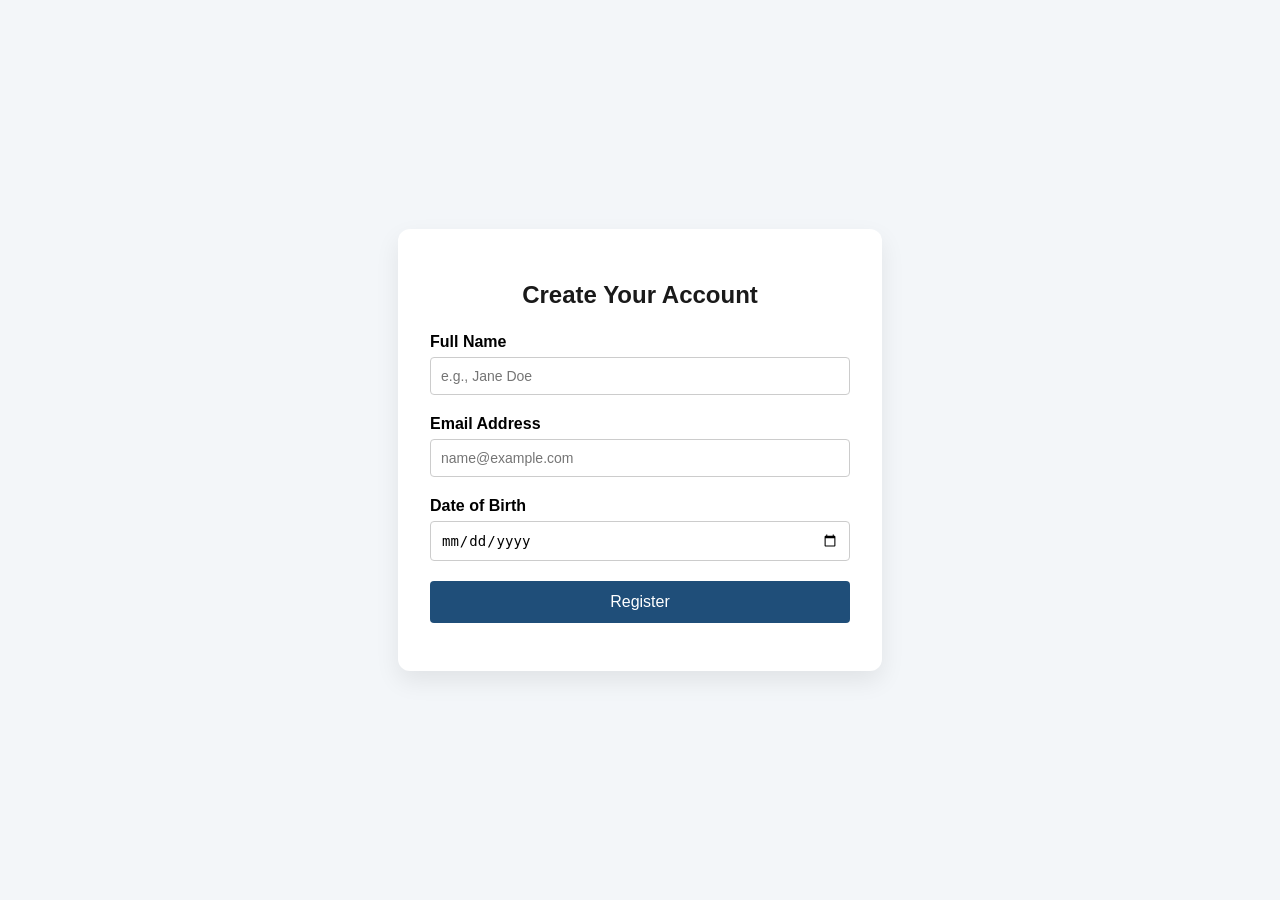
==== frontend/index.html @ 736e7178 "1st load 1st load" ====
<!DOCTYPE html>
<html lang="en">
<head>
  <meta charset="UTF-8">
  <meta name="viewport" content="width=device-width, initial-scale=1.0">
  <title>GBS Corner Shop - Sign up</title>
  <link rel="stylesheet" href="style.css">
</head>
<body>
  <div class="form-card">
    <h2>Create Your Account</h2>
    <form id="registrationForm" method="POST" novalidate>

      <div class="form-group" id="groupFullName">
        <label for="fullName">Full Name</label>
        <input type="text" id="fullName" placeholder="e.g., Jane Doe">
        <div class="error-message">Please enter your full name.</div>
      </div>

      <div class="form-group" id="groupEmail">
        <label for="email">Email Address</label>
        <input type="email" id="email" placeholder="name@example.com">
        <div class="error-message">Please enter a valid email address.</div>
      </div>

      <div class="form-group" id="groupDob">
        <label for="dob">Date of Birth</label>
        <input type="date" id="dob">
        <div class="error-message">You must be at least 16 years old.</div>
      </div>

      <button type="submit" class="submit-btn">Register</button>
      <p id="result"></p>
    </form>
  </div>
  <script src="script.js"></script>
</body>
</html>
---- frontend/style.css ----
body {
  font-family: Arial, sans-serif;
  background-color: #f3f6f9;
  display: flex;
  justify-content: center;
  align-items: center;
  min-height: 100vh;
  margin: 0;
}
.form-card {
  background: #ffffff;
  padding: 32px;
  border-radius: 12px;
  box-shadow: 0 10px 25px rgba(0, 0, 0, 0.08);
  width: 100%;
  max-width: 420px;
}
.form-card h2 {
  text-align: center;
  color: #1a1a1a;
  margin-bottom: 24px;
}
.form-group {
  margin-bottom: 20px;
}
.form-group label {
  display: block;
  font-weight: bold;
  margin-bottom: 6px;
}
.form-group input {
  width: 100%;
  box-sizing: border-box;
  padding: 10px;
  border: 1px solid #ccc;
  border-radius: 4px;
  font-size: 14px;
}
.error-message {
  display: none;
  color: #c0392b;
  font-size: 13px;
  margin-top: 4px;
}
.form-group.error input   { border-color: #c0392b; }
.form-group.error .error-message { display: block; }
.form-group.success input { border-color: #27ae60; }
.submit-btn {
  width: 100%;
  padding: 12px;
  background: #1f4e79;
  color: #ffffff;
  border: none;
  border-radius: 4px;
  font-size: 16px;
  cursor: pointer;
}
.submit-btn:hover { background: #163a5a; }
#result { text-align: center; font-weight: bold; }
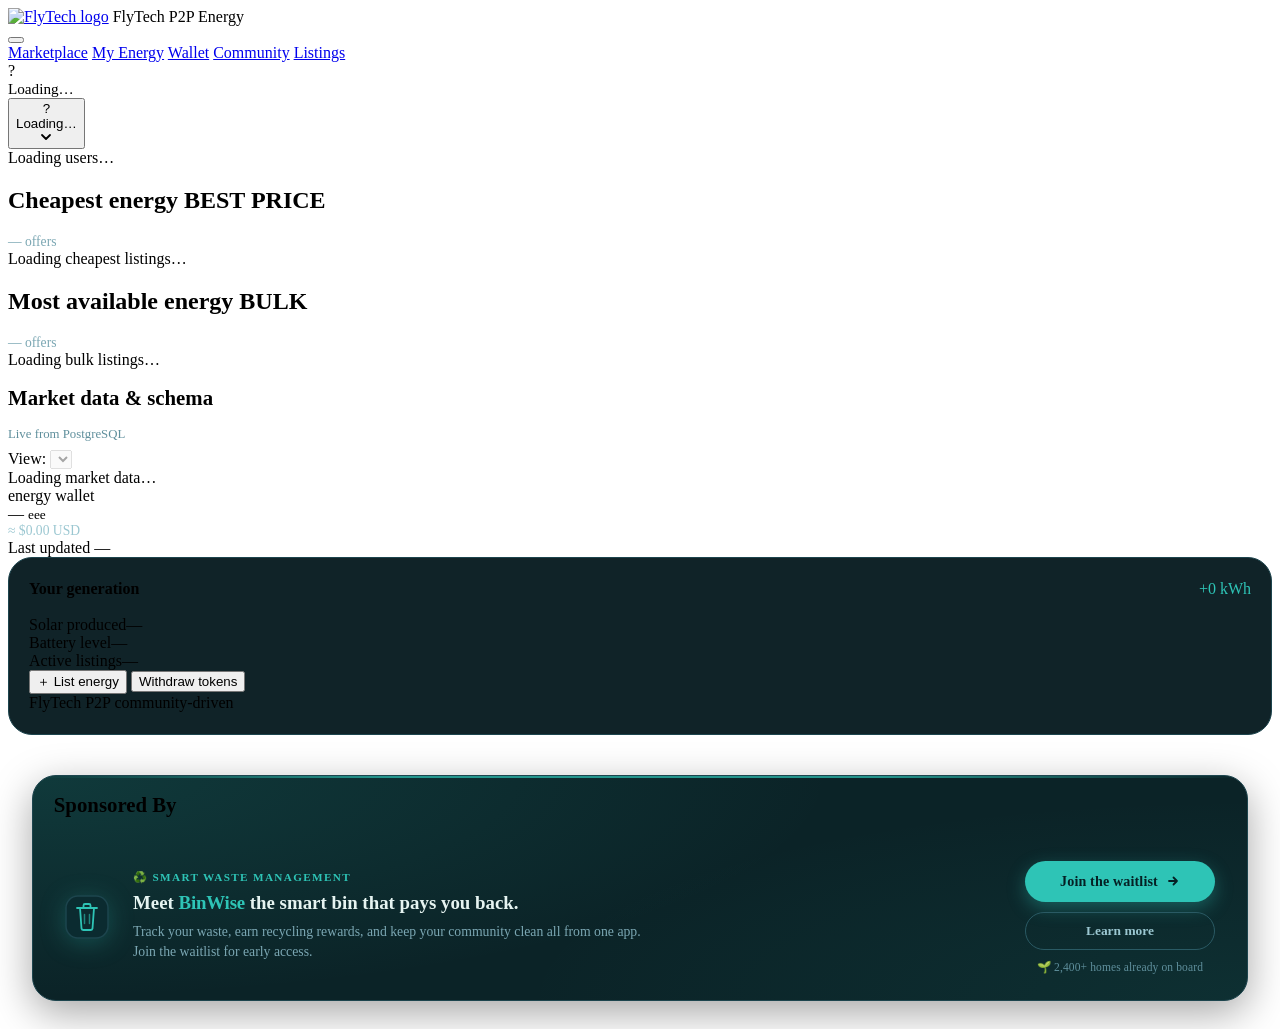
==== commit fa20feab: "Html" ====
--- a/frontend/index.html
+++ b/frontend/index.html
@@ -1,38 +1,313 @@
-<!DOCTYPE html>
-<html lang="en">
-<head>
-  <meta charset="UTF-8">
-  <meta name="viewport" content="width=device-width, initial-scale=1.0">
-  <title>GBS Corner Shop - Sign up</title>
-  <link rel="stylesheet" href="style.css">
-</head>
-<body>
-  <div class="form-card">
-    <h2>Create Your Account</h2>
-    <form id="registrationForm" method="POST" novalidate>
-
-      <div class="form-group" id="groupFullName">
-        <label for="fullName">Full Name</label>
-        <input type="text" id="fullName" placeholder="e.g., Jane Doe">
-        <div class="error-message">Please enter your full name.</div>
-      </div>
-
-      <div class="form-group" id="groupEmail">
-        <label for="email">Email Address</label>
-        <input type="email" id="email" placeholder="name@example.com">
-        <div class="error-message">Please enter a valid email address.</div>
-      </div>
-
-      <div class="form-group" id="groupDob">
-        <label for="dob">Date of Birth</label>
-        <input type="date" id="dob">
-        <div class="error-message">You must be at least 16 years old.</div>
-      </div>
-
-      <button type="submit" class="submit-btn">Register</button>
-      <p id="result"></p>
-    </form>
-  </div>
-  <script src="script.js"></script>
-</body>
-</html>
+<!DOCTYPE html>
+<html lang="en">
+<head>
+  <meta charset="UTF-8">
+  <meta name="viewport" content="width=device-width, initial-scale=1.0">
+  <title>FlyTech P2P Energy Marketplace</title>
+  <link rel="stylesheet" href="css/style.css">
+</head>
+<body>
+
+  <!-- NAVBAR -->
+  <div class="navbar">
+    <div class="logo"><a href="../Home.html">
+		<img src="../image/Logo.png" width="55" height="40" alt="FlyTech logo"></A>
+		</a>
+	  <span></span> FlyTech P2P Energy
+    </div>
+
+    <button class="nav-toggle" aria-label="Toggle menu" aria-expanded="false">
+      <span></span>
+      <span></span>
+      <span></span>
+    </button>
+
+    <div class="nav-links" id="navLinks">
+      <a href="index.html" class="active">Marketplace</a>
+      <a href="my-energy.html">My Energy</a>
+      <a href="wallet.html">Wallet</a>
+      <a href="community.html">Community</a>
+      <a href="listings.html">Listings</a>
+      <div class="nav-links-badge">
+        <div class="avatar" id="userAvatarMobile">?</div>
+        <div style="font-weight:500;font-size:.95rem;" id="userNameMobile">Loading…</div>
+      </div>
+    </div>
+
+    <div class="user-switcher" id="userSwitcher">
+      <button class="user-badge" id="userBadgeBtn" aria-haspopup="listbox" aria-expanded="false">
+        <div class="avatar" id="userAvatar">?</div>
+        <div class="user-badge-name" id="userName">Loading…</div>
+        <svg class="chevron" width="12" height="12" viewBox="0 0 12 12" fill="none">
+          <path d="M2 4l4 4 4-4" stroke="currentColor" stroke-width="1.8" stroke-linecap="round" stroke-linejoin="round"/>
+        </svg>
+      </button>
+      <div class="user-menu" id="userMenu" role="listbox">
+        <div class="user-menu-loading">Loading users…</div>
+      </div>
+    </div>
+  </div>
+
+  <!-- MAIN GRID -->
+  <div class="marketplace-grid">
+
+    <!-- LEFT PANEL -->
+    <div class="main-panel">
+
+      <!-- TOP CHEAPEST -->
+      <div>
+        <div class="section-header">
+          <h2>Cheapest energy <span class="badge-live">BEST PRICE</span></h2>
+          <div id="cheapestCount" style="font-size:.85rem;color:#7ba7b3;">— offers</div>
+        </div>
+        <div class="cards-grid" id="cheapestCardsContainer">
+          <div class="loading">Loading cheapest listings…</div>
+        </div>
+      </div>
+
+      <!-- MOST AVAILABLE -->
+      <div>
+        <div class="section-header">
+          <h2>Most available energy <span class="badge-live">BULK</span></h2>
+          <div id="bulkCount" style="font-size:.85rem;color:#7ba7b3;">— offers</div>
+        </div>
+        <div class="cards-grid" id="bulkCardsContainer">
+          <div class="loading">Loading bulk listings…</div>
+        </div>
+      </div>
+
+      <!-- DATABASE EXPLORER -->
+      <div class="explorer-section">
+        <div class="section-header" style="margin-bottom:8px;">
+          <h2 style="font-size:1.3rem;gap:6px;">Market data &amp; schema</h2>
+          <div style="font-size:.8rem;color:#5f8f9c;" id="schemaCount">Live from PostgreSQL</div>
+        </div>
+
+        <div class="controls-bar">
+          <label for="tableSelect">View:</label>
+          <select id="tableSelect" onchange="loadDatabaseData()" disabled>
+            <!-- Populated by js/marketplace.js → populateTableSelector() -->
+          </select>
+        </div>
+
+        <div class="table-container">
+          <div id="loading" class="loading">Loading market data…</div>
+          <table id="dbTable" style="display:none;">
+            <thead><tr id="tableHeaders"></tr></thead>
+            <tbody id="tableBody"></tbody>
+          </table>
+        </div>
+      </div>
+    </div>
+
+    <!-- RIGHT SIDEBAR -->
+    <div class="sidebar">
+      <div class="wallet-card">
+        <div class="wallet-label">energy wallet</div>
+        <div class="wallet-balance" id="walletBalance">— <small>eee</small></div>
+        <div style="color:#9bc7d1;font-size:.85rem;" id="walletUsd">≈ $0.00 USD</div>
+        <div class="wallet-meta">
+          <span>Last updated</span>
+          <span id="walletUpdated">—</span>
+        </div>
+      </div>
+
+      <div style="background:#102328;border:1px solid #1d454e;border-radius:24px;padding:22px 20px;">
+        <div style="display:flex;justify-content:space-between;margin-bottom:18px;">
+          <span style="font-weight:600;">Your generation</span>
+          <span style="color:#2ec4b6;" id="genToday">+0 kWh</span>
+        </div>
+        <div class="stat-row"><span>Solar produced</span><span id="genSolar">—</span></div>
+        <div class="stat-row"><span>Battery level</span><span id="genBattery">—</span></div>
+        <div class="stat-row"><span>Active listings</span><span id="genListings">—</span></div>
+        <div class="action-buttons">
+          <button class="btn-primary" onclick="location.href='listings.html'">＋ List energy</button>
+          <button class="btn-secondary" onclick="location.href='wallet.html'">Withdraw tokens</button>
+        </div>
+        <div class="footnote">FlyTech P2P community-driven</div>
+      </div>
+    </div>
+  </div>
+	<!-- BINWISE FOOTER ADVERT -->
+<div class="binwise-footer-advert"><p></p><h2 style="font-size:1.3rem;gap:6px;"> &nbsp &nbsp Sponsored By</h2>
+  <div class="binwise-advert-inner">
+    <div class="binwise-advert-icon">
+      <svg width="44" height="44" viewBox="0 0 44 44" fill="none" xmlns="http://www.w3.org/2000/svg">
+        <rect x="1" y="1" width="42" height="42" rx="12" fill="#0B2B30" stroke="#1D454E" stroke-width="1.5"/>
+        <path d="M15 13h14l-1.5 20.5a2 2 0 0 1-2 1.5h-7a2 2 0 0 1-2-1.5L15 13Z" stroke="#2EC4B6" stroke-width="1.8" stroke-linejoin="round"/>
+        <path d="M12 13h20" stroke="#2EC4B6" stroke-width="1.8" stroke-linecap="round"/>
+        <path d="M18.5 13V10.5a1.5 1.5 0 0 1 1.5-1.5h4a1.5 1.5 0 0 1 1.5 1.5V13" stroke="#2EC4B6" stroke-width="1.8" stroke-linecap="round"/>
+        <path d="M19.5 19.5v9M24.5 19.5v9" stroke="#2EC4B6" stroke-width="1.5" stroke-linecap="round" opacity="0.6"/>
+      </svg>
+    </div>
+
+    <div class="binwise-advert-copy">
+      <div class="binwise-advert-eyebrow">♻️ SMART WASTE MANAGEMENT</div>
+      <div class="binwise-advert-headline">
+        Meet <span class="binwise-brand">BinWise</span> the smart bin that pays you back.
+      </div>
+      <div class="binwise-advert-sub">
+        Track your waste, earn recycling rewards, and keep your community clean all from one app. Join the waitlist for early access.
+      </div>
+    </div>
+
+    <div class="binwise-advert-actions">
+      <a href="#binwise-signup" class="binwise-cta-primary" onclick="return false;">
+        Join the waitlist
+        <svg width="14" height="14" viewBox="0 0 14 14" fill="none">
+          <path d="M3 7h8M7.5 3.5 11 7l-3.5 3.5" stroke="currentColor" stroke-width="1.8" stroke-linecap="round" stroke-linejoin="round"/>
+        </svg>
+      </a>
+      <a href="#binwise-learn" class="binwise-cta-secondary" onclick="return false;">
+        Learn more
+      </a>
+      <div class="binwise-advert-trust">🌱 2,400+ homes already on board</div>
+    </div>
+  </div>
+</div>
+
+<style>
+  .binwise-footer-advert {
+    margin: 40px 24px 28px;
+    border-radius: 24px;
+    background:
+      radial-gradient(120% 180% at 0% 0%, rgba(46, 196, 182, 0.14) 0%, transparent 55%),
+      radial-gradient(120% 180% at 100% 100%, rgba(46, 196, 182, 0.08) 0%, transparent 50%),
+      #0B2327;
+    border: 1px solid #1D454E;
+    box-shadow: 0 12px 40px rgba(0, 0, 0, 0.35);
+    overflow: hidden;
+    position: relative;
+  }
+  .binwise-footer-advert::before {
+    content: "";
+    position: absolute;
+    top: 0; left: 0; right: 0;
+    height: 2px;
+    background: linear-gradient(90deg, transparent, #2EC4B6 30%, #2EC4B6 70%, transparent);
+    opacity: 0.7;
+  }
+  .binwise-advert-inner {
+    display: flex;
+    align-items: center;
+    gap: 24px;
+    padding: 26px 32px;
+    flex-wrap: wrap;
+  }
+  .binwise-advert-icon {
+    flex: 0 0 auto;
+    display: flex;
+    align-items: center;
+    justify-content: center;
+    filter: drop-shadow(0 4px 12px rgba(46, 196, 182, 0.25));
+  }
+  .binwise-advert-copy {
+    flex: 1 1 320px;
+    min-width: 240px;
+  }
+  .binwise-advert-eyebrow {
+    font-size: 0.7rem;
+    font-weight: 700;
+    letter-spacing: 0.12em;
+    color: #2EC4B6;
+    margin-bottom: 6px;
+  }
+  .binwise-advert-headline {
+    font-size: 1.18rem;
+    font-weight: 650;
+    color: #E6F4F1;
+    line-height: 1.35;
+    margin-bottom: 6px;
+  }
+  .binwise-brand {
+    color: #2EC4B6;
+    font-weight: 800;
+    letter-spacing: -0.01em;
+  }
+  .binwise-advert-sub {
+    font-size: 0.86rem;
+    color: #7BA7B3;
+    line-height: 1.5;
+    max-width: 520px;
+  }
+  .binwise-advert-actions {
+    flex: 0 0 auto;
+    display: flex;
+    flex-direction: column;
+    align-items: stretch;
+    gap: 10px;
+    min-width: 190px;
+  }
+  .binwise-cta-primary {
+    display: inline-flex;
+    align-items: center;
+    justify-content: center;
+    gap: 8px;
+    padding: 12px 22px;
+    border-radius: 999px;
+    background: #2EC4B6;
+    color: #052024;
+    font-size: 0.88rem;
+    font-weight: 700;
+    text-decoration: none;
+    letter-spacing: 0.01em;
+    transition: transform 0.15s ease, box-shadow 0.2s ease, background 0.2s ease;
+    box-shadow: 0 6px 18px rgba(46, 196, 182, 0.35);
+    white-space: nowrap;
+  }
+  .binwise-cta-primary:hover {
+    background: #3FD9CB;
+    transform: translateY(-1px);
+    box-shadow: 0 8px 24px rgba(46, 196, 182, 0.45);
+  }
+  .binwise-cta-primary:active { transform: translateY(0); }
+  .binwise-cta-secondary {
+    display: inline-flex;
+    align-items: center;
+    justify-content: center;
+    padding: 10px 22px;
+    border-radius: 999px;
+    border: 1px solid #2A5A64;
+    color: #9BC7D1;
+    font-size: 0.84rem;
+    font-weight: 600;
+    text-decoration: none;
+    transition: border-color 0.2s ease, color 0.2s ease, background 0.2s ease;
+    white-space: nowrap;
+  }
+  .binwise-cta-secondary:hover {
+    border-color: #2EC4B6;
+    color: #2EC4B6;
+    background: rgba(46, 196, 182, 0.06);
+  }
+  .binwise-advert-trust {
+    text-align: center;
+    font-size: 0.72rem;
+    color: #5F8F9C;
+    letter-spacing: 0.01em;
+  }
+  @media (max-width: 720px) {
+    .binwise-footer-advert { margin: 32px 14px 22px; }
+    .binwise-advert-inner {
+      flex-direction: column;
+      align-items: flex-start;
+      gap: 18px;
+      padding: 24px 22px;
+    }
+    .binwise-advert-actions { width: 100%; min-width: 0; }
+    .binwise-cta-primary,
+    .binwise-cta-secondary { width: 100%; }
+    .binwise-advert-headline { font-size: 1.05rem; }
+  }
+  @media (prefers-reduced-motion: reduce) {
+    .binwise-cta-primary,
+    .binwise-cta-secondary { transition: none; }
+  }
+</style>
+
+  <script src="js/db.js"></script>
+  <script src="js/user-switcher.js"></script>
+  <script src="js/nav.js"></script>
+  <script src="js/marketplace.js"></script>
+</body>
+</html>
